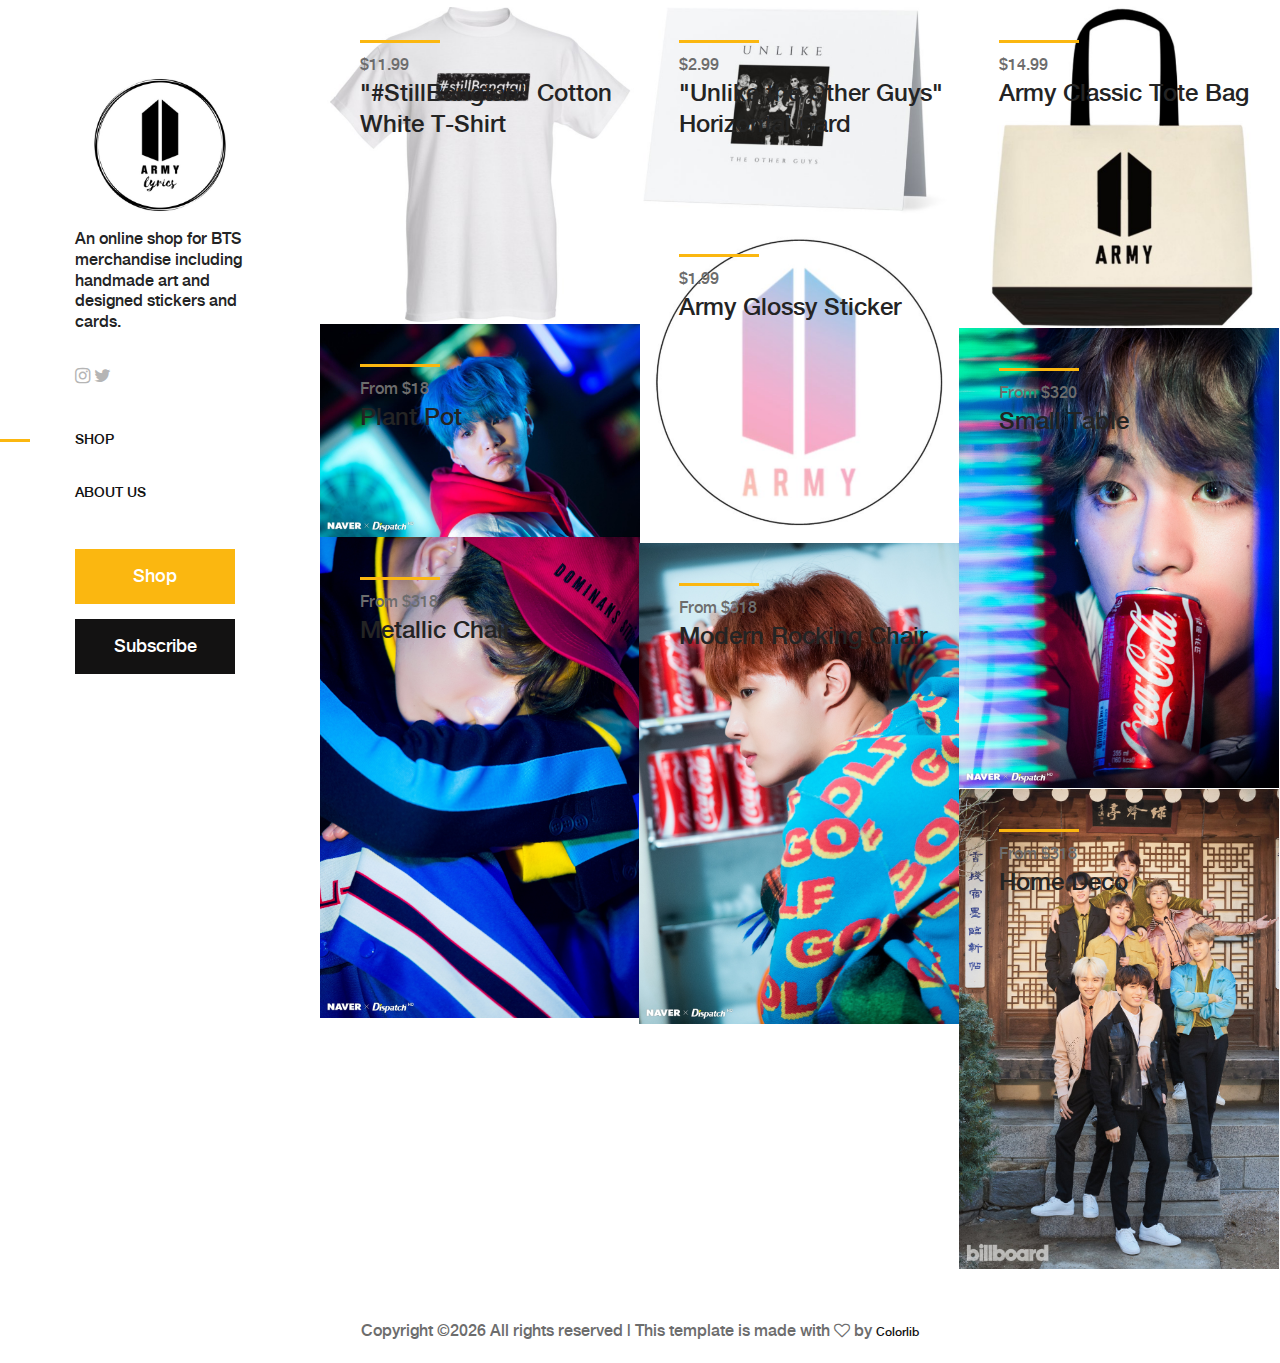
==== index.html @ 83f35d01 "Update index.html" ====
<!DOCTYPE html>
<html lang="en">

<head>
    <meta charset="UTF-8">
    <meta name="description" content="">
    <meta http-equiv="X-UA-Compatible" content="IE=edge">
    <meta name="viewport" content="width=device-width, initial-scale=1, shrink-to-fit=no">
    <!-- The above 4 meta tags *must* come first in the head; any other head content must come *after* these tags -->

    <!-- Title  -->
    <title>BTS Army Lyrics Shop | Shop</title>

    <!-- Favicon  -->
    <link rel="icon" href="img/core-img/favicon.ico">

    <!-- Core Style CSS -->
    <link rel="stylesheet" href="css/core-style.css">
    <link rel="stylesheet" href="style.css">

</head>

<body>
    <!-- Search Wrapper Area Start -->
    <div class="search-wrapper section-padding-100">
        <div class="search-close">
            <i class="fa fa-close" aria-hidden="true"></i>
        </div>
        <div class="container">
            <div class="row">
                <div class="col-12">
                    <div class="search-content">
                        <form action="#" method="get">
                            <input type="search" name="search" id="search" placeholder="Type your keyword...">
                            <button type="submit"><img src="img/core-img/search.png" alt=""></button>
                        </form>
                    </div>
                </div>
            </div>
        </div>
    </div>
    <!-- Search Wrapper Area End -->

    <!-- ##### Main Content Wrapper Start ##### -->
    <div class="main-content-wrapper d-flex clearfix">

        <!-- Mobile Nav (max width 767px)-->
        <div class="mobile-nav">
            <!-- Navbar Brand -->
            <div class="amado-navbar-brand">
                <a href="index.html"><img src="img/core-img/logo.png" alt=""></a>

            </div>

            <!-- Navbar Toggler -->
            <div class="amado-navbar-toggler">
                <span></span><span></span><span></span>
            </div>
        </div>

        <!-- Header Area Start -->
        <header class="header-area clearfix">
            <!-- Close Icon -->
            <div class="nav-close">
                <i class="fa fa-close" aria-hidden="true"></i>
            </div>
            <!-- Logo -->
            <div class="logo">
                <a href="index.html"><img src="img/core-img/logo.png" alt=""></a>
                <h6>An online shop for BTS merchandise including handmade art and designed stickers and cards.</h6><div>
                <!-- <h7><strong>Upcoming Sale: 6/15</strong><br><br></h7> -->
            </div>
<br>
            <!-- Social Button -->
            <div class="social-info">
                <a href="https://www.instagram.com/btsarmylyrics/"><i class="fa fa-instagram" aria-hidden="true"></i></a>
                <a href="https://twitter.com/btsArmyLyrics"><i class="fa fa-twitter" aria-hidden="true"></i></a>
            </div>
<br>

            <!-- Amado Nav -->
            <nav class="amado-nav">
                <ul>
                    <li class="active"><a href="index.html">Shop</a></li>
                    <li><a href="about.html">About Us</a></li>
                </ul>
            </nav>

            <!-- Button Group -->
            <div class="amado-btn-group mt-30 mb-100">
                <a href="https://goo.gl/forms/dJhRqEBC5rGz43O63" class="btn amado-btn mb-15">Shop</a>
                <a href="https://goo.gl/forms/Q5zivWkCQ1JDFZd52" class="btn amado-btn active">Subscribe</a>
            </div>
        </header>
        <!-- Header Area End -->

        <!-- Product Catagories Area Start -->
        <div class="products-catagories-area clearfix">
            <div class="amado-pro-catagory clearfix">

                <!-- Single Catagory -->
                <div class="single-products-catagory clearfix">
                    <a  >
                        <img src="img/bg-img/1.jpg">
                        <!-- Hover Content -->
                        <div class="hover-content">
                            <div class="line"></div>
                            <p>$11.99</p>
                            <h4>"#StillBangtan" Cotton White T-Shirt</h4>
                        </div>
                    </a>
                </div>

                <!-- Single Catagory -->
                <div class="single-products-catagory clearfix">
                    <a  >
                        <img src="img/bg-img/2.jpg">
                        <!-- Hover Content -->
                        <div class="hover-content">
                            <div class="line"></div>
                            <p>$2.99</p>
                            <h4>"Unlike the Other Guys" Horizontal Card</h4>
                        </div>
                    </a>
                </div>

                <!-- Single Catagory -->
                <div class="single-products-catagory clearfix">
                    <a  >
                        <img src="img/bg-img/3.jpg">
                        <!-- Hover Content -->
                        <div class="hover-content">
                            <div class="line"></div>
                            <p>$14.99</p>
                            <h4>Army Classic Tote Bag</h4>
                        </div>
                    </a>
                </div>

                <!-- Single Catagory -->
                <div class="single-products-catagory clearfix">
                    <a  >
                        <img src="img/bg-img/4.jpg" alt="">
                        <!-- Hover Content -->
                        <div class="hover-content">
                            <div class="line"></div>
                            <p>$1.99</p>
                            <h4>Army Glossy Sticker</h4>
                        </div>
                    </a>
                </div>

                <!-- Single Catagory -->
                <div class="single-products-catagory clearfix">
                    <a  >
                        <img src="img/bg-img/5.jpg" alt="">
                        <!-- Hover Content -->
                        <div class="hover-content">
                            <div class="line"></div>
                            <p>From $18</p>
                            <h4>Plant Pot</h4>
                        </div>
                    </a>
                </div>

                <!-- Single Catagory -->
                <div class="single-products-catagory clearfix">
                    <a  >
                        <img src="img/bg-img/6.jpg" alt="">
                        <!-- Hover Content -->
                        <div class="hover-content">
                            <div class="line"></div>
                            <p>From $320</p>
                            <h4>Small Table</h4>
                        </div>
                    </a>
                </div>

                <!-- Single Catagory -->
                <div class="single-products-catagory clearfix">
                    <a  >
                        <img src="img/bg-img/7.jpg" alt="">
                        <!-- Hover Content -->
                        <div class="hover-content">
                            <div class="line"></div>
                            <p>From $318</p>
                            <h4>Metallic Chair</h4>
                        </div>
                    </a>
                </div>

                <!-- Single Catagory -->
                <div class="single-products-catagory clearfix">
                    <a  >
                        <img src="img/bg-img/8.jpg" alt="">
                        <!-- Hover Content -->
                        <div class="hover-content">
                            <div class="line"></div>
                            <p>From $318</p>
                            <h4>Modern Rocking Chair</h4>
                        </div>
                    </a>
                </div>

                <!-- Single Catagory -->
                <div class="single-products-catagory clearfix">
                    <a  >
                        <img src="img/bg-img/9.jpg" alt="">
                        <!-- Hover Content -->
                        <div class="hover-content">
                            <div class="line"></div>
                            <p>From $318</p>
                            <h4>Home Deco</h4>
                        </div>
                    </a>
                </div>
            </div>
        </div>
        <!-- Product Catagories Area End -->
    </div>
    <!-- ##### Main Content Wrapper End ##### -->


    <!-- ##### Footer Area Start ##### -->
<br>
<br>
                      <center>  <p class="copywrite"><!-- Link back to Colorlib can't be removed. Template is licensed under CC BY 3.0. -->
Copyright &copy;<script>document.write(new Date().getFullYear());</script> All rights reserved | This template is made with <i class="fa fa-heart-o" aria-hidden="true"></i> by <a href="https://colorlib.com" target="_blank">Colorlib</a>
<!-- Link back to Colorlib can't be removed. Template is licensed under CC BY 3.0. --></p>



    </footer>
    <!-- ##### Footer Area End ##### -->

    <!-- ##### jQuery (Necessary for All JavaScript Plugins) ##### -->
    <script src="js/jquery/jquery-2.2.4.min.js"></script>
    <!-- Popper js -->
    <script src="js/popper.min.js"></script>
    <!-- Bootstrap js -->
    <script src="js/bootstrap.min.js"></script>
    <!-- Plugins js -->
    <script src="js/plugins.js"></script>
    <!-- Active js -->
    <script src="js/active.js"></script>

</body>

</html>
---- css/core-style.css ----
/* [Master Stylesheet v-1.0.0] */
/* :: :: 1.0 Import Fonts */
@import url(../css/bootstrap.min.css);
@import url(../css/owl.carousel.css);
@import url(../css/animate.css);
@import url(../css/magnific-popup.css);
@import url(../css/jquery-ui.min.css);
@import url(../css/nice-select.css);
@import url(../css/font-awesome.min.css);
@font-face {
  font-family: 'helveticaneuebold';
  src: url("../fonts/helvetica_neu_bold-webfont.woff2") format("woff2"), url("../fonts/helvetica_neu_bold-webfont.woff") format("woff");
  font-weight: normal;
  font-style: normal; }
@font-face {
  font-family: 'helveticaneuemedium';
  src: url("../fonts/helveticaneue_medium-webfont.woff2") format("woff2"), url("../fonts/helveticaneue_medium-webfont.woff") format("woff");
  font-weight: normal;
  font-style: normal; }
/* :: 2.0 Import All CSS */
/* :: 3.0 Base CSS */
* {
  margin: 0;
  padding: 0; }

body {
  font-family: "helveticaneuemedium";
  font-size: 16px; }

h1,
h2,
h3,
h4,
h5,
h6 {
  color: #242424;
  line-height: 1.3;
  font-weight: 400; }

p {
  color: #6d6d6d;
  font-size: 16px;
  line-height: 1.9;
  font-weight: 400; }

a {
  -webkit-transition: all 500ms ease 0s;
  transition: all 500ms ease 0s;
  text-decoration: none;
  outline: 0 solid transparent;
  color: #131212;
  font-weight: 400;
  font-size: 12px; }
  a:hover, a:focus {
    -webkit-transition: all 500ms ease 0s;
    transition: all 500ms ease 0s;
    text-decoration: none;
    outline: 0 solid transparent;
    color: #131212;
    font-weight: 400;
    font-size: 12px; }

ul,
ol {
  margin: 0; }
  ul li,
  ol li {
    list-style: none; }

img {
  height: auto;
  max-width: 100%; }

/* Spacing */
.mt-15 {
  margin-top: 15px !important; }

.mt-30 {
  margin-top: 30px !important; }

.mt-50 {
  margin-top: 50px !important; }

.mt-70 {
  margin-top: 70px !important; }

.mt-100 {
  margin-top: 100px !important; }

.mb-15 {
  margin-bottom: 15px !important; }

.mb-30 {
  margin-bottom: 30px !important; }

.mb-50 {
  margin-bottom: 50px !important; }

.mb-70 {
  margin-bottom: 70px !important; }

.mb-100 {
  margin-bottom: 100px !important; }

.ml-15 {
  margin-left: 15px !important; }

.ml-30 {
  margin-left: 30px !important; }

.ml-50 {
  margin-left: 50px !important; }

.mr-15 {
  margin-right: 15px !important; }

.mr-30 {
  margin-right: 30px !important; }

.mr-50 {
  margin-right: 50px !important; }

/* Height */
.height-400 {
  height: 400px !important; }

.height-500 {
  height: 500px !important; }

.height-600 {
  height: 600px !important; }

.height-700 {
  height: 700px !important; }

.height-800 {
  height: 800px !important; }

/* Section Padding */
.section-padding-100 {
  padding-top: 100px;
  padding-bottom: 100px; }

.section-padding-100-0 {
  padding-top: 100px;
  padding-bottom: 0; }

.section-padding-0-100 {
  padding-top: 0;
  padding-bottom: 100px; }

/* Section Heading */
.section-heading {
  margin-bottom: 50px;
  position: relative;
  z-index: 1; }
  .section-heading h2 {
    font-size: 30px;
    margin-bottom: 0;
    text-transform: capitalize;
    font-weight: 600; }
  .section-heading.text-left {
    text-align: left !important; }

/* Miscellaneous */
.bg-img {
  background-position: center center;
  background-size: cover;
  background-repeat: no-repeat; }

.bg-white {
  background-color: #ffffff !important; }

.bg-dark {
  background-color: #000000 !important; }

.bg-transparent {
  background-color: transparent !important; }

.font-bold {
  font-weight: 700; }

.font-light {
  font-weight: 300; }

.bg-overlay,
.bg-overlay-white {
  position: relative;
  z-index: 2;
  background-position: center center;
  background-size: cover; }
  .bg-overlay:hover,
  .bg-overlay-white:hover {
    position: absolute;
    z-index: -1;
    top: 0;
    left: 0;
    width: 100%;
    height: 100%;
    content: ""; }

.bg-overlay:hover {
  background-color: rgba(0, 0, 0, 0.5); }

.bg-overlay-white:hover {
  background-color: rgba(255, 255, 255, 0.9); }

.mfp-image-holder .mfp-close,
.mfp-iframe-holder .mfp-close {
  color: #FFF;
  right: 0;
  padding-right: 0;
  width: 30px;
  height: 30px;
  background-color: #fbb710;
  line-height: 30px;
  text-align: center;
  position: absolute;
  top: 40px;
  right: -30px; }
  @media only screen and (max-width: 767px) {
    .mfp-image-holder .mfp-close,
    .mfp-iframe-holder .mfp-close {
      right: 0; } }

.navbar-toggler {
  background-color: #fbb710;
  border-radius: 0;
  margin-bottom: 15px; }
  .navbar-toggler i {
    font-size: 12px;
    color: #fff; }

@media only screen and (min-width: 768px) and (max-width: 991px) {
  .navbar {
    display: block; } }
@media only screen and (max-width: 767px) {
  .navbar {
    display: block; } }

.mobile-nav {
  position: fixed;
  width: 100%;
  height: 70px;
  background-color: #fff;
  z-index: 3000;
  top: 0;
  left: 0;
  right: 0;
  padding: 0.5em 2em;
  -webkit-box-align: center;
  -ms-flex-align: center;
  -ms-grid-row-align: center;
  align-items: center;
  -webkit-box-pack: justify;
  -ms-flex-pack: justify;
  justify-content: space-between;
  box-shadow: 0 4px 15px 0 rgba(0, 0, 0, 0.15);
  display: none; }
  @media only screen and (max-width: 767px) {
    .mobile-nav {
      display: -webkit-box;
      display: -ms-flexbox;
      display: flex; } }
  .mobile-nav .amado-navbar-brand {
    -webkit-box-flex: 0;
    -ms-flex: 0 0 70px;
    flex: 0 0 70px;
    max-width: 70px; }
    .mobile-nav .amado-navbar-brand a {
      display: block;
      max-width: 70px; }
  .mobile-nav .amado-navbar-toggler {
    cursor: pointer; }
    .mobile-nav .amado-navbar-toggler span {
      width: 28px;
      height: 3px;
      background-color: #fbb710;
      display: block;
      margin-bottom: 5px;
      border-radius: 2px; }
      .mobile-nav .amado-navbar-toggler span:last-child {
        margin-bottom: 0; }

/* ScrollUp */
#scrollUp {
  background-color: #fbb710;
  border-radius: 0;
  bottom: 60px;
  box-shadow: 0 2px 6px 0 rgba(0, 0, 0, 0.3);
  color: #ffffff;
  font-size: 24px;
  height: 40px;
  line-height: 40px;
  right: 60px;
  text-align: center;
  width: 40px;
  -webkit-transition-duration: 500ms;
  transition-duration: 500ms; }
  #scrollUp:hover {
    background-color: #131212; }
  @media only screen and (max-width: 767px) {
    #scrollUp {
      bottom: 30px;
      right: 30px; } }

/* Essence Button */
.amado-btn {
  display: inline-block;
  min-width: 160px;
  height: 55px;
  color: #ffffff;
  border: none;
  border-radius: 0;
  padding: 0 7px;
  font-size: 18px;
  line-height: 56px;
  background-color: #fbb710;
  font-weight: 400; }
  .amado-btn.active, .amado-btn:hover, .amado-btn:focus {
    font-size: 18px;
    color: #ffffff;
    background-color: #131212; }

/* :: 4.0 Search Wrapper Area CSS */
.search-wrapper {
  position: fixed;
  z-index: 1;
  width: 100%;
  height: 260px;
  z-index: 5000;
  top: -350px;
  left: 0;
  background-color: #f5f7fa;
  -webkit-transition-duration: 500ms;
  transition-duration: 500ms; }
  .search-wrapper .search-content form {
    position: relative;
    z-index: 1;
    box-shadow: 0 0 5px rgba(0, 0, 0, 0.075); }
    .search-wrapper .search-content form input {
      width: 100%;
      height: 60px;
      border: none;
      padding-left: 50px;
      font-size: 14px;
      color: #6b6b6b; }
    .search-wrapper .search-content form button {
      position: absolute;
      top: 0;
      left: 0;
      border: none;
      width: 50px;
      height: 60px;
      z-index: 10;
      cursor: pointer;
      background-color: transparent;
      text-align: center; }
  .search-wrapper .search-close {
    -webkit-transition-duration: 500ms;
    transition-duration: 500ms;
    width: 40px;
    height: 40px;
    position: absolute;
    top: 0;
    right: 0;
    background-color: red;
    text-align: center;
    color: #fff;
    line-height: 40px;
    font-size: 12px;
    cursor: pointer;
    background-color: #fbb710; }
    .search-wrapper .search-close:hover {
      background-color: #131212; }

/* :: 5.0 Welcome Area CSS */
.main-content-wrapper {
  position: relative;
  z-index: 1;
  -webkit-transition-duration: 500ms;
  transition-duration: 500ms;
  -ms-flex-wrap: wrap;
  flex-wrap: wrap; }
  @media only screen and (max-width: 767px) {
    .main-content-wrapper {
      margin-top: 70px;
      z-index: 100; } }
  .main-content-wrapper .header-area {
    -webkit-transition-duration: 500ms;
    transition-duration: 500ms;
    position: relative;
    z-index: 1;
    -webkit-box-flex: 0;
    -ms-flex: 0 0 320px;
    flex: 0 0 320px;
    width: 320px;
    max-width: 320px;
    background-color: #fff;
    padding: 60px 75px; }
    @media only screen and (min-width: 768px) and (max-width: 991px) {
      .main-content-wrapper .header-area {
        -webkit-box-flex: 0;
        -ms-flex: 0 0 280px;
        flex: 0 0 280px;
        width: 280px;
        max-width: 280px;
        padding: 50px; } }
    @media only screen and (max-width: 767px) {
      .main-content-wrapper .header-area {
        -webkit-transition-duration: 500ms;
        transition-duration: 500ms;
        -webkit-box-flex: 0;
        -ms-flex: 0 0 320px;
        flex: 0 0 320px;
        width: 320px;
        max-width: 320px;
        position: fixed;
        z-index: 4000;
        top: 0;
        left: -350px;
        height: 100%;
        overflow-x: hidden;
        overflow-y: scroll;
        display: block; } }
    .main-content-wrapper .header-area.bp-xs-on {
      left: 0; }
    .main-content-wrapper .header-area .nav-close {
      -webkit-transition-duration: 500ms;
      transition-duration: 500ms;
      width: 40px;
      height: 40px;
      position: absolute;
      top: 0;
      right: 15px;
      background-color: red;
      text-align: center;
      color: #fff;
      line-height: 40px;
      font-size: 12px;
      cursor: pointer;
      background-color: #fbb710;
      display: none; }
      @media only screen and (max-width: 767px) {
        .main-content-wrapper .header-area .nav-close {
          display: block; } }
      .main-content-wrapper .header-area .nav-close:hover {
        background-color: #131212; }
    .main-content-wrapper .header-area .logo {
      margin-bottom: 100px;
      display: block; }
    .main-content-wrapper .header-area .amado-nav li a {
      font-size: 14px;
      text-transform: uppercase;
      position: relative;
      z-index: 1;
      padding: 20px 0;
      display: block;
      line-height: 0.9;
      color: #131212;
      font-weight: normal; }
      .main-content-wrapper .header-area .amado-nav li a::after {
        -webkit-transition-duration: 500ms;
        transition-duration: 500ms;
        width: 30px;
        height: 3px;
        position: absolute;
        top: 50%;
        margin-top: -1.5px;
        left: -150px;
        background-color: #fbb710;
        z-index: 10;
        content: ''; }
      .main-content-wrapper .header-area .amado-nav li a:hover, .main-content-wrapper .header-area .amado-nav li a:focus {
        color: #fbb710; }
    .main-content-wrapper .header-area .amado-nav li:hover a::after, .main-content-wrapper .header-area .amado-nav li:focus a::after {
      left: -75px; }
      @media only screen and (min-width: 768px) and (max-width: 991px) {
        .main-content-wrapper .header-area .amado-nav li:hover a::after, .main-content-wrapper .header-area .amado-nav li:focus a::after {
          left: -50px; } }
    .main-content-wrapper .header-area .amado-nav li.active a::after {
      left: -75px; }
      @media only screen and (min-width: 768px) and (max-width: 991px) {
        .main-content-wrapper .header-area .amado-nav li.active a::after {
          left: -50px; } }
    .main-content-wrapper .header-area .amado-btn-group .amado-btn {
      width: 160px;
      display: block; }
    .main-content-wrapper .header-area .cart-fav-search a {
      display: block;
      text-transform: uppercase;
      font-size: 16px;
      padding: 15px 0;
      color: #131212;
      line-height: 1; }
      .main-content-wrapper .header-area .cart-fav-search a .search-nav {
        padding-bottom: 0; }
      .main-content-wrapper .header-area .cart-fav-search a span {
        color: #9e9e9e; }
      .main-content-wrapper .header-area .cart-fav-search a img {
        margin-right: 10px; }
      .main-content-wrapper .header-area .cart-fav-search a:hover, .main-content-wrapper .header-area .cart-fav-search a:focus {
        color: #fbb710; }
    .main-content-wrapper .header-area .social-info a {
      color: #b5b5b5;
      display: inline-block; }
      .main-content-wrapper .header-area .social-info a i {
        font-size: 18px; }
      .main-content-wrapper .header-area .social-info a:hover, .main-content-wrapper .header-area .social-info a:focus {
        color: #fbb710; }
    @media only screen and (max-width: 767px) {
      .main-content-wrapper .header-area .social-info {
        margin-bottom: 75px; } }
  .main-content-wrapper .products-catagories-area {
    -webkit-box-flex: 0;
    -ms-flex: 0 0 calc(100% - 320px);
    flex: 0 0 calc(100% - 320px);
    width: calc(100% - 320px);
    max-width: calc(100% - 320px); }
    @media only screen and (min-width: 768px) and (max-width: 991px) {
      .main-content-wrapper .products-catagories-area {
        -webkit-box-flex: 0;
        -ms-flex: 0 0 calc(100% - 280px);
        flex: 0 0 calc(100% - 280px);
        width: calc(100% - 280px);
        max-width: calc(100% - 280px); } }
    @media only screen and (max-width: 767px) {
      .main-content-wrapper .products-catagories-area {
        -webkit-box-flex: 0;
        -ms-flex: 0 0 100%;
        flex: 0 0 100%;
        width: 100%;
        max-width: 100%; } }
  .main-content-wrapper .shop_sidebar_area {
    position: relative;
    z-index: 1;
    -webkit-box-flex: 0;
    -ms-flex: 0 0 230px;
    flex: 0 0 230px;
    width: 230px;
    max-width: 230px;
    background-color: #f5f7fa;
    padding: 100px 40px; }
    @media only screen and (min-width: 768px) and (max-width: 991px) {
      .main-content-wrapper .shop_sidebar_area {
        -webkit-box-flex: 0;
        -ms-flex: 0 0 180px;
        flex: 0 0 180px;
        width: 180px;
        max-width: 180px;
        padding: 100px 15px; } }
    @media only screen and (max-width: 767px) {
      .main-content-wrapper .shop_sidebar_area {
        -webkit-box-flex: 0;
        -ms-flex: 0 0 100%;
        flex: 0 0 100%;
        width: 100%;
        max-width: 100%;
        -webkit-box-ordinal-group: 3;
        -ms-flex-order: 2;
        order: 2; } }
  .main-content-wrapper .amado_product_area {
    position: relative;
    z-index: 1;
    -webkit-box-flex: 0;
    -ms-flex: 0 0 calc(95% - 550px);
    flex: 0 0 calc(95% - 550px);
    width: calc(95% - 550px);
    max-width: calc(95% - 550px); }
    @media only screen and (min-width: 992px) and (max-width: 1199px) {
      .main-content-wrapper .amado_product_area {
        -webkit-box-flex: 0;
        -ms-flex: 0 0 calc(100% - 550px);
        flex: 0 0 calc(100% - 550px);
        width: calc(100% - 550px);
        max-width: calc(100% - 550px); } }
    @media only screen and (min-width: 768px) and (max-width: 991px) {
      .main-content-wrapper .amado_product_area {
        -webkit-box-flex: 0;
        -ms-flex: 0 0 calc(100% - 460px);
        flex: 0 0 calc(100% - 460px);
        width: calc(100% - 460px);
        max-width: calc(100% - 460px); } }
    @media only screen and (max-width: 767px) {
      .main-content-wrapper .amado_product_area {
        -webkit-box-flex: 0;
        -ms-flex: 0 0 100%;
        flex: 0 0 100%;
        width: 100%;
        max-width: 100%;
        -webkit-box-ordinal-group: 2;
        -ms-flex-order: 1;
        order: 1;
        padding-top: 50px; } }
  .main-content-wrapper .cart-table-area {
    position: relative;
    z-index: 1;
    -webkit-box-flex: 0;
    -ms-flex: 0 0 calc(95% - 320px);
    flex: 0 0 calc(95% - 320px);
    width: calc(95% - 320px);
    max-width: calc(95% - 320px); }
    @media only screen and (min-width: 992px) and (max-width: 1199px) {
      .main-content-wrapper .cart-table-area {
        -webkit-box-flex: 0;
        -ms-flex: 0 0 calc(100% - 320px);
        flex: 0 0 calc(100% - 320px);
        width: calc(100% - 320px);
        max-width: calc(100% - 320px); } }
    @media only screen and (min-width: 768px) and (max-width: 991px) {
      .main-content-wrapper .cart-table-area {
        -webkit-box-flex: 0;
        -ms-flex: 0 0 calc(100% - 280px);
        flex: 0 0 calc(100% - 280px);
        width: calc(100% - 280px);
        max-width: calc(100% - 280px); } }
    @media only screen and (max-width: 767px) {
      .main-content-wrapper .cart-table-area {
        -webkit-box-flex: 0;
        -ms-flex: 0 0 100%;
        flex: 0 0 100%;
        width: 100%;
        max-width: 100%;
        padding-top: 0; } }
    .main-content-wrapper .cart-table-area .cart-title h2 {
      font-size: 30px;
      margin-bottom: 30px;
      color: #242424; }
    .main-content-wrapper .cart-table-area table thead {
      width: 100%;
      display: block; }
      .main-content-wrapper .cart-table-area table thead tr {
        display: -webkit-box;
        display: -ms-flexbox;
        display: flex;
        width: 100%;
        height: 40px;
        background-color: #f5f7fa; }
        .main-content-wrapper .cart-table-area table thead tr th {
          border-top: none;
          border-bottom: none;
          -webkit-box-flex: 0;
          -ms-flex: 0 0 25%;
          flex: 0 0 25%;
          width: 25%;
          max-width: 25%;
          font-size: 12px;
          color: #242424;
          text-transform: capitalize;
          font-weight: 400; }
    .main-content-wrapper .cart-table-area table tbody {
      width: 100%;
      display: block; }
      .main-content-wrapper .cart-table-area table tbody tr {
        display: -webkit-box;
        display: -ms-flexbox;
        display: flex;
        -webkit-box-align: center;
        -ms-flex-align: center;
        -ms-grid-row-align: center;
        align-items: center;
        width: 100%; }
        .main-content-wrapper .cart-table-area table tbody tr td {
          border: none;
          -webkit-box-flex: 0;
          -ms-flex: 0 0 25%;
          flex: 0 0 25%;
          width: 25%;
          max-width: 25%; }
          .main-content-wrapper .cart-table-area table tbody tr td h5 {
            font-size: 16px;
            color: #252525; }
            @media only screen and (min-width: 992px) and (max-width: 1199px) {
              .main-content-wrapper .cart-table-area table tbody tr td h5 {
                font-size: 14px; } }
            @media only screen and (min-width: 768px) and (max-width: 991px) {
              .main-content-wrapper .cart-table-area table tbody tr td h5 {
                font-size: 14px; } }
            @media only screen and (max-width: 767px) {
              .main-content-wrapper .cart-table-area table tbody tr td h5 {
                font-size: 12px; } }
          .main-content-wrapper .cart-table-area table tbody tr td .qty-btn p {
            margin-bottom: 0;
            line-height: 40px;
            height: 40px;
            padding: 0 15px;
            background-color: #f5f7fa;
            color: #242424;
            font-size: 14px; }
            @media only screen and (min-width: 768px) and (max-width: 991px) {
              .main-content-wrapper .cart-table-area table tbody tr td .qty-btn p {
                padding: 0 10px; } }
          .main-content-wrapper .cart-table-area table tbody tr td .qty-btn .quantity {
            position: relative;
            z-index: 1; }
            .main-content-wrapper .cart-table-area table tbody tr td .qty-btn .quantity input {
              text-align: center;
              background-color: #f5f7fa;
              height: 40px;
              width: 60px;
              border: none;
              -moz-appearance: textfield;
              -webkit-appearance: textfield;
              appearance: textfield;
              color: #242424;
              font-size: 14px; }
              @media only screen and (min-width: 768px) and (max-width: 991px) {
                .main-content-wrapper .cart-table-area table tbody tr td .qty-btn .quantity input {
                  width: 45px; } }
            .main-content-wrapper .cart-table-area table tbody tr td .qty-btn .quantity .qty-plus {
              position: absolute;
              right: 0;
              top: 0;
              line-height: 40px;
              width: 20px;
              text-align: center;
              height: 40px;
              cursor: pointer;
              color: #242424;
              font-size: 10px; }
            .main-content-wrapper .cart-table-area table tbody tr td .qty-btn .quantity .qty-minus {
              position: absolute;
              top: 0;
              right: 40px;
              line-height: 40px;
              width: 20px;
              height: 40px;
              text-align: center;
              cursor: pointer;
              color: #242424;
              font-size: 10px; }
              @media only screen and (min-width: 768px) and (max-width: 991px) {
                .main-content-wrapper .cart-table-area table tbody tr td .qty-btn .quantity .qty-minus {
                  right: 30px; } }
    .main-content-wrapper .cart-table-area .cart-summary {
      background-color: #f5f7fa;
      margin-top: 118px;
      position: relative;
      z-index: 1;
      padding: 30px 20px; }
      .main-content-wrapper .cart-table-area .cart-summary h5 {
        font-size: 18px;
        margin-bottom: 0; }
      .main-content-wrapper .cart-table-area .cart-summary .summary-table {
        margin-top: 30px; }
        .main-content-wrapper .cart-table-area .cart-summary .summary-table li {
          display: -webkit-box;
          display: -ms-flexbox;
          display: flex;
          -webkit-box-pack: justify;
          -ms-flex-pack: justify;
          justify-content: space-between;
          margin-bottom: 30px;
          text-transform: capitalize; }
          .main-content-wrapper .cart-table-area .cart-summary .summary-table li span {
            color: #6b6b6b;
            font-size: 14px; }
      .main-content-wrapper .cart-table-area .cart-summary .payment-method label {
        font-size: 14px;
        color: #6b6b6b;
        font-weight: 400;
        margin-bottom: 15px; }
  .main-content-wrapper .single-product-area {
    position: relative;
    z-index: 1;
    -webkit-box-flex: 0;
    -ms-flex: 0 0 calc(95% - 320px);
    flex: 0 0 calc(95% - 320px);
    width: calc(95% - 320px);
    max-width: calc(95% - 320px); }
    @media only screen and (min-width: 992px) and (max-width: 1199px) {
      .main-content-wrapper .single-product-area {
        -webkit-box-flex: 0;
        -ms-flex: 0 0 calc(100% - 320px);
        flex: 0 0 calc(100% - 320px);
        width: calc(100% - 320px);
        max-width: calc(100% - 320px); } }
    @media only screen and (min-width: 768px) and (max-width: 991px) {
      .main-content-wrapper .single-product-area {
        -webkit-box-flex: 0;
        -ms-flex: 0 0 calc(100% - 280px);
        flex: 0 0 calc(100% - 280px);
        width: calc(100% - 280px);
        max-width: calc(100% - 280px); } }
    @media only screen and (max-width: 767px) {
      .main-content-wrapper .single-product-area {
        -webkit-box-flex: 0;
        -ms-flex: 0 0 100%;
        flex: 0 0 100%;
        width: 100%;
        max-width: 100%;
        padding-top: 0; } }
    .main-content-wrapper .single-product-area .breadcrumb {
      background-color: transparent; }
      .main-content-wrapper .single-product-area .breadcrumb .breadcrumb-item {
        font-size: 14px;
        text-transform: uppercase; }
        .main-content-wrapper .single-product-area .breadcrumb .breadcrumb-item a {
          color: #242424;
          font-size: 14px;
          text-transform: uppercase; }
          .main-content-wrapper .single-product-area .breadcrumb .breadcrumb-item a:hover {
            color: #fbb710; }
      .main-content-wrapper .single-product-area .breadcrumb .breadcrumb-item + .breadcrumb-item::before {
        content: ">"; }
    .main-content-wrapper .single-product-area .single_product_thumb {
      position: relative;
      z-index: 1;
      margin-bottom: 170px; }
      .main-content-wrapper .single-product-area .single_product_thumb .carousel-indicators {
        margin: 0 7.5px;
        bottom: -165px; }
        @media only screen and (min-width: 992px) and (max-width: 1199px) {
          .main-content-wrapper .single-product-area .single_product_thumb .carousel-indicators {
            bottom: -105px; } }
        @media only screen and (min-width: 768px) and (max-width: 991px) {
          .main-content-wrapper .single-product-area .single_product_thumb .carousel-indicators {
            bottom: -105px; } }
        @media only screen and (max-width: 767px) {
          .main-content-wrapper .single-product-area .single_product_thumb .carousel-indicators {
            bottom: -95px; } }
        .main-content-wrapper .single-product-area .single_product_thumb .carousel-indicators li {
          -webkit-box-flex: 0;
          -ms-flex: 0 0 25%;
          flex: 0 0 25%;
          width: 25%;
          min-width: 25%;
          height: 140px;
          background-position: center center;
          background-size: cover;
          border: 2px solid transparent;
          cursor: pointer; }
          @media only screen and (min-width: 992px) and (max-width: 1199px) {
            .main-content-wrapper .single-product-area .single_product_thumb .carousel-indicators li {
              height: 80px; } }
          @media only screen and (min-width: 768px) and (max-width: 991px) {
            .main-content-wrapper .single-product-area .single_product_thumb .carousel-indicators li {
              height: 80px; } }
          @media only screen and (max-width: 767px) {
            .main-content-wrapper .single-product-area .single_product_thumb .carousel-indicators li {
              height: 70px; } }
          .main-content-wrapper .single-product-area .single_product_thumb .carousel-indicators li.active {
            border: 2px solid #fbb710; }
      .main-content-wrapper .single-product-area .single_product_thumb .carousel-item a {
        cursor: zoom-in; }
    .main-content-wrapper .single-product-area .single_product_desc {
      position: relative;
      z-index: 1; }
      .main-content-wrapper .single-product-area .single_product_desc .product-meta-data .line {
        width: 80px;
        height: 3px;
        background-color: #fbb710;
        margin-bottom: 15px;
        display: block; }
      .main-content-wrapper .single-product-area .single_product_desc .product-meta-data .product-price {
        font-size: 24px;
        font-weight: 400;
        color: #fbb710;
        line-height: 1;
        margin-bottom: 10px; }
      .main-content-wrapper .single-product-area .single_product_desc .product-meta-data a {
        display: block; }
        .main-content-wrapper .single-product-area .single_product_desc .product-meta-data a h6 {
          font-size: 30px;
          margin-bottom: 5px; }
          @media only screen and (min-width: 992px) and (max-width: 1199px) {
            .main-content-wrapper .single-product-area .single_product_desc .product-meta-data a h6 {
              font-size: 20px; } }
      .main-content-wrapper .single-product-area .single_product_desc .product-meta-data .ratings-review .ratings i {
        font-size: 10px;
        color: #fbb710; }
      .main-content-wrapper .single-product-area .single_product_desc .product-meta-data .ratings-review .review a {
        display: inline-block;
        color: #6b6b6b;
        font-size: 14px; }
      .main-content-wrapper .single-product-area .single_product_desc .product-meta-data .avaibility {
        margin-bottom: 0;
        font-size: 12px;
        color: #6b6b6b;
        line-height: 1; }
        .main-content-wrapper .single-product-area .single_product_desc .product-meta-data .avaibility i {
          color: #20d34a;
          font-size: 12px; }
      .main-content-wrapper .single-product-area .single_product_desc .short_overview p {
        line-height: 2.1;
        color: #6b6b6b; }
      .main-content-wrapper .single-product-area .single_product_desc .cart p {
        margin-bottom: 0;
        line-height: 40px;
        height: 40px;
        padding: 0 15px;
        background-color: #f5f7fa; }
      .main-content-wrapper .single-product-area .single_product_desc .cart .quantity {
        position: relative;
        z-index: 1; }
        .main-content-wrapper .single-product-area .single_product_desc .cart .quantity input {
          text-align: center;
          background-color: #f5f7fa;
          height: 40px;
          width: 100px;
          border: none;
          -moz-appearance: textfield;
          -webkit-appearance: textfield;
          appearance: textfield;
          color: #959595; }
        .main-content-wrapper .single-product-area .single_product_desc .cart .quantity .qty-plus {
          position: absolute;
          right: 0;
          top: 0;
          line-height: 30px;
          width: 30px;
          text-align: center;
          height: 20px;
          cursor: pointer;
          color: #959595; }
        .main-content-wrapper .single-product-area .single_product_desc .cart .quantity .qty-minus {
          position: absolute;
          top: 21px;
          right: 0;
          line-height: 1;
          width: 30px;
          height: 25px;
          text-align: center;
          cursor: pointer;
          color: #959595; }
      .main-content-wrapper .single-product-area .single_product_desc .cart .amado-btn {
        width: 310px;
        height: 80px;
        line-height: 80px; }
        @media only screen and (min-width: 992px) and (max-width: 1199px) {
          .main-content-wrapper .single-product-area .single_product_desc .cart .amado-btn {
            width: 250px; } }
        @media only screen and (max-width: 767px) {
          .main-content-wrapper .single-product-area .single_product_desc .cart .amado-btn {
            width: 280px; } }

.search-wrapper-on .search-wrapper {
  top: 0; }
.search-wrapper-on .main-content-wrapper {
  margin-top: 260px; }

.single-products-catagory {
  position: relative;
  z-index: 1;
  width: 33.33333%;
  top: 0; }
  @media only screen and (min-width: 992px) and (max-width: 1199px) {
    .single-products-catagory {
      width: 50%; } }
  @media only screen and (min-width: 768px) and (max-width: 991px) {
    .single-products-catagory {
      width: 100%; } }
  @media only screen and (max-width: 767px) {
    .single-products-catagory {
      width: 100%; } }
  @media only screen and (min-width: 576px) and (max-width: 767px) {
    .single-products-catagory {
      width: 50%; } }
  .single-products-catagory a {
    display: block;
    width: 100%;
    height: 100%;
    position: relative;
    z-index: 10; }
    .single-products-catagory a::after {
      -webkit-transition-duration: 250ms;
      transition-duration: 250ms;
      position: absolute;
      width: 100%;
      height: 100%;
      top: 0;
      left: 0;
      content: '';
      background-color: rgba(60, 60, 60, 0.7);
      z-index: 1;
      opacity: 0;
      visibility: visible; }
    .single-products-catagory a img {
      width: 100%; }
  .single-products-catagory .hover-content {
    position: absolute;
    top: 40px;
    left: 40px;
    z-index: 10; }
    @media only screen and (max-width: 767px) {
      .single-products-catagory .hover-content {
        top: 30px;
        left: 30px; } }
    .single-products-catagory .hover-content .line {
      width: 80px;
      height: 3px;
      background-color: #fbb710;
      display: block;
      margin-bottom: 15px; }
    .single-products-catagory .hover-content p {
      font-size: 16px;
      color: #6d6d6d;
      line-height: 1;
      margin-bottom: 5px;
      -webkit-transition-duration: 250ms;
      transition-duration: 250ms; }
    .single-products-catagory .hover-content h4 {
      margin-bottom: 0;
      -webkit-transition-duration: 250ms;
      transition-duration: 250ms; }
  .single-products-catagory:hover a::after, .single-products-catagory:focus a::after {
    opacity: 1;
    visibility: visible; }
  .single-products-catagory:hover .hover-content p,
  .single-products-catagory:hover .hover-content h4, .single-products-catagory:focus .hover-content p,
  .single-products-catagory:focus .hover-content h4 {
    color: #fff; }

/* :: 6.0 Newsletter Area CSS */
.newsletter-area {
  position: relative;
  z-index: 1;
  background-color: #3c3c3c; }
  .newsletter-area .newsletter-text {
    position: relative;
    z-index: 1; }
    .newsletter-area .newsletter-text h2 {
      font-size: 36px;
      margin-bottom: 10px;
      color: #fff; }
      @media only screen and (min-width: 992px) and (max-width: 1199px) {
        .newsletter-area .newsletter-text h2 {
          font-size: 30px; } }
      @media only screen and (max-width: 767px) {
        .newsletter-area .newsletter-text h2 {
          font-size: 30px; } }
      .newsletter-area .newsletter-text h2 span {
        color: #fbb710; }
    .newsletter-area .newsletter-text p {
      color: #b3b1b1;
      margin-bottom: 0; }
  .newsletter-area .newsletter-form form {
    position: relative;
    z-index: 1; }
    .newsletter-area .newsletter-form form input[type="email"] {
      width: 100%;
      height: 50px;
      background-color: #fff;
      color: #afafaf;
      font-size: 14px;
      font-style: italic;
      border: none;
      padding: 0 30px; }
    .newsletter-area .newsletter-form form input[type="submit"] {
      -webkit-transition-duration: 500ms;
      transition-duration: 500ms;
      height: 50px;
      background-color: #fbb710;
      color: #fff;
      font-size: 14px;
      padding: 0 30px;
      cursor: pointer;
      position: absolute;
      top: 0;
      right: 0;
      z-index: 10;
      border: none; }
      .newsletter-area .newsletter-form form input[type="submit"]:hover, .newsletter-area .newsletter-form form input[type="submit"]:focus {
        background-color: #fbb710;
        color: #fff; }

/* :: 7.0 Popular Products Area CSS */
.single-product-wrapper {
  position: relative;
  z-index: 1;
  margin-bottom: 50px;
  overflow: hidden;
  background-color: #ffffff; }
  .single-product-wrapper .product-img {
    position: relative;
    z-index: 1;
    overflow: hidden; }
    .single-product-wrapper .product-img img {
      width: 100%;
      -webkit-transition-duration: 500ms;
      transition-duration: 500ms; }
    .single-product-wrapper .product-img .hover-img {
      -webkit-transition-duration: 500ms;
      transition-duration: 500ms;
      position: absolute;
      top: 0;
      left: 0;
      width: 100%;
      z-index: 10;
      opacity: 0;
      visibility: hidden; }
  .single-product-wrapper .product-description {
    position: relative;
    z-index: 1;
    margin-top: 25px; }
    .single-product-wrapper .product-description .product-meta-data .line {
      width: 80px;
      height: 3px;
      background-color: #fbb710;
      margin-bottom: 15px;
      display: block; }
    .single-product-wrapper .product-description .product-meta-data .product-price {
      line-height: 1;
      color: #fbb710;
      font-size: 24px;
      margin-bottom: 10px; }
    .single-product-wrapper .product-description .product-meta-data a {
      display: block; }
      .single-product-wrapper .product-description .product-meta-data a h6 {
        margin-bottom: 0; }
    .single-product-wrapper .product-description .ratings-cart .ratings i {
      font-size: 10px;
      color: #fbb710; }
    .single-product-wrapper .product-description .ratings-cart .cart {
      display: block; }
  .single-product-wrapper:hover .product-img .hover-img {
    opacity: 1;
    visibility: visible; }
  .single-product-wrapper:hover .product-img .product-favourite a {
    opacity: 1;
    visibility: visible; }

.pagination {
  position: relative;
  z-index: 1; }
  .pagination .page-item .page-link {
    width: 40px;
    height: 40px;
    border: none;
    font-size: 16px;
    font-weight: 400;
    line-height: 40px;
    padding: 0;
    text-align: center;
    color: #242424; }
    .pagination .page-item .page-link:hover, .pagination .page-item .page-link:focus {
      color: #fff;
      box-shadow: none;
      background-color: #fbb710; }
  .pagination .page-item.active .page-link {
    color: #fff;
    box-shadow: none;
    background-color: #fbb710; }
  .pagination .page-item:first-child .page-link {
    margin-left: 0;
    border-top-left-radius: 0;
    border-bottom-left-radius: 0; }
  .pagination .page-item:last-child .page-link {
    margin-left: 0;
    border-top-right-radius: 0;
    border-bottom-right-radius: 0; }

/* :: 8.0 Footer Area CSS */
.footer_area {
  position: relative;
  z-index: 1;
  background-color: #252525;
  padding: 80px 0; }
  .footer_area .single_widget_area .copywrite {
    font-size: 12px;
    color: rgba(255, 255, 255, 0.4);
    margin-top: 10px; }
    .footer_area .single_widget_area .copywrite a {
      font-size: 12px;
      color: rgba(255, 255, 255, 0.4); }
      .footer_area .single_widget_area .copywrite a:hover {
        color: #fff; }
  .footer_area .single_widget_area .footer_menu {
    position: relative;
    z-index: 1;
    margin-left: auto; }
    .footer_area .single_widget_area .footer_menu .navbar {
      padding: 0; }
    .footer_area .single_widget_area .footer_menu .navbar-nav .nav-item .nav-link {
      padding: 10px 30px;
      color: #fff;
      text-transform: uppercase;
      font-size: 14px; }
      @media only screen and (min-width: 768px) and (max-width: 991px) {
        .footer_area .single_widget_area .footer_menu .navbar-nav .nav-item .nav-link {
          padding: 10px 0; } }
      @media only screen and (max-width: 767px) {
        .footer_area .single_widget_area .footer_menu .navbar-nav .nav-item .nav-link {
          padding: 10px 0; } }
      .footer_area .single_widget_area .footer_menu .navbar-nav .nav-item .nav-link:hover, .footer_area .single_widget_area .footer_menu .navbar-nav .nav-item .nav-link:focus {
        color: #fbb710; }
    .footer_area .single_widget_area .footer_menu .navbar-nav .nav-item.active .nav-link {
      color: #fbb710; }
    .footer_area .single_widget_area .footer_menu .navbar-nav .nav-item:last-child .nav-link {
      padding-right: 0; }

/* :: 9.0 Product Sidebar Area CSS */
.widget {
  position: relative;
  z-index: 1; }
  .widget .widget-title {
    font-size: 16px;
    text-transform: capitalize;
    color: #242424; }
  .widget .catagories-menu li a {
    text-transform: capitalize;
    font-size: 16px;
    padding: 15px 0 15px 20px;
    display: block;
    font-weight: 400;
    color: #959595; }
    .widget .catagories-menu li a:hover, .widget .catagories-menu li a:focus {
      color: #fbb710; }
  .widget .catagories-menu li.active a {
    color: #fbb710; }
  .widget.price .slider-range-price {
    background-color: #c7d2d8 !important;
    height: 2px;
    border: none; }
  .widget.price .ui-slider-handle {
    background-color: #fff;
    top: -7px;
    width: 18px;
    height: 18px;
    margin: 0;
    border: 2px solid #fbb710;
    border-radius: 50%; }
  .widget.price .ui-slider-range.ui-corner-all.ui-widget-header {
    background-color: #fbb710; }
  .widget.price .ui-slider-horizontal {
    height: 2px;
    background-color: #fbb710; }
  .widget.price .range-price {
    font-size: 16px;
    font-weight: 400;
    margin-top: 20px;
    text-transform: uppercase;
    color: #959595; }
  .widget.color .widget-desc ul {
    -ms-flex-wrap: wrap;
    flex-wrap: wrap; }
    .widget.color .widget-desc ul li {
      -webkit-box-flex: 0;
      -ms-flex: 0 0 25%;
      flex: 0 0 25%;
      width: 25%;
      margin-bottom: 15px; }
      .widget.color .widget-desc ul li a {
        width: 30px;
        height: 30px;
        display: block;
        border-radius: 50%;
        background-color: #ffffff;
        position: relative;
        z-index: 1;
        box-shadow: 0 0 3px rgba(0, 0, 0, 0.15); }
        .widget.color .widget-desc ul li a.color1 {
          background-color: #ffffff; }
        .widget.color .widget-desc ul li a.color2 {
          background-color: #969696; }
        .widget.color .widget-desc ul li a.color3 {
          background-color: #030303; }
        .widget.color .widget-desc ul li a.color4 {
          background-color: #0315ff; }
        .widget.color .widget-desc ul li a.color5 {
          background-color: #dc0647; }
        .widget.color .widget-desc ul li a.color6 {
          background-color: #fff56a; }
        .widget.color .widget-desc ul li a.color7 {
          background-color: #f26e51; }
        .widget.color .widget-desc ul li a.color8 {
          background-color: #9a8777; }
  .widget.brands .form-check {
    margin-bottom: 25px; }
    .widget.brands .form-check label {
      -webkit-transition-duration: 500ms;
      transition-duration: 500ms;
      font-size: 16px;
      color: #959595;
      font-weight: 400;
      cursor: pointer; }
      .widget.brands .form-check label:hover {
        color: #fbb710; }
    .widget.brands .form-check:last-child {
      margin-bottom: 0; }

.product-topbar {
  position: relative;
  z-index: 100;
  margin-bottom: 40px; }
  @media only screen and (min-width: 992px) and (max-width: 1199px) {
    .product-topbar .total-products {
      margin-bottom: 30px; } }
  @media only screen and (min-width: 768px) and (max-width: 991px) {
    .product-topbar .total-products {
      margin-bottom: 30px; } }
  @media only screen and (max-width: 767px) {
    .product-topbar .total-products {
      margin-bottom: 30px; } }
  .product-topbar .total-products p {
    margin-bottom: 15px;
    font-size: 14px;
    color: #242424;
    text-transform: uppercase; }
  .product-topbar .total-products .view a {
    -webkit-box-flex: 0;
    -ms-flex: 0 0 40px;
    flex: 0 0 40px;
    width: 40px;
    height: 40px;
    background-color: #131212;
    color: #fff;
    font-size: 16px;
    text-align: center;
    line-height: 44px; }
    .product-topbar .total-products .view a:first-child {
      background-color: #fbb710; }
  .product-topbar .product-sorting p {
    margin-bottom: 0;
    font-size: 14px;
    height: 40px;
    background-color: #f5f7fa;
    line-height: 40px;
    color: #959595;
    padding-left: 15px; }
    @media only screen and (min-width: 992px) and (max-width: 1199px) {
      .product-topbar .product-sorting p {
        font-size: 12px; } }
    @media only screen and (min-width: 768px) and (max-width: 991px) {
      .product-topbar .product-sorting p {
        font-size: 12px; } }
    @media only screen and (max-width: 767px) {
      .product-topbar .product-sorting p {
        font-size: 12px; } }
  .product-topbar .product-sorting form select {
    background-color: #f5f7fa;
    border: none;
    height: 40px;
    min-width: 80px; }
    @media only screen and (min-width: 768px) and (max-width: 991px) {
      .product-topbar .product-sorting form select {
        min-width: 60px; } }
    .product-topbar .product-sorting form select option {
      font-size: 12px;
      font-weight: 400;
      color: #242424;
      text-transform: uppercase;
      background-color: #f5f7fa; }
  .product-topbar .nice-select {
    border: none;
    font-size: 14px;
    font-weight: 400;
    height: 40px;
    padding-left: 0;
    line-height: 40px;
    margin: 0;
    background-color: #f5f7fa;
    border-radius: 0;
    text-align: center !important;
    min-width: 100px; }
    @media only screen and (min-width: 768px) and (max-width: 991px) {
      .product-topbar .nice-select {
        min-width: 60px;
        font-size: 12px; } }
    @media only screen and (max-width: 767px) {
      .product-topbar .nice-select {
        min-width: 60px;
        font-size: 12px; } }
    .product-topbar .nice-select .list {
      background-color: #f6f6f6;
      border-radius: 0;
      border: none; }
      .product-topbar .nice-select .list .option.selected {
        color: #fbb710; }

/* :: 10.0 Checkout Area CSS */
.checkout_details_area form .form-control {
  height: 60px;
  border: none;
  border-radius: 0;
  background-color: #f5f7fa;
  padding: 30px;
  color: #6b6b6b;
  font-size: 14px; }
.checkout_details_area form textarea.form-control {
  height: 210px; }
.checkout_details_area form .custom-control label {
  font-size: 14px;
  color: #6b6b6b; }
.checkout_details_area form .nice-select {
  border-radius: 0;
  height: 60px;
  line-height: 60px;
  background-color: #f5f7fa;
  border: none;
  color: #6b6b6b;
  font-size: 14px; }
  .checkout_details_area form .nice-select .list {
    width: 100%;
    border-radius: 0;
    background-color: #f5f7fa; }

/* ##### The End ##### */

/*# sourceMappingURL=core-style.css.map */
---- style.css ----
/* ####################################################
    :: Template Name: Essence - Fashion Ecommerce Template
    :: Author: Colorlib
    :: Author URL: https://colorlib.com
    :: Description: Essence is smart & elegant fashion e-commerce Template. It's suitable for all e-commerce business platform.
    :: Version: 1.0.0
    :: Created: April 27, 2018
    :: Last Updated: May 2, 2018
    #################################################### */

    /* ---------------------------------------
    ##### - PLACE YOUR CUSTOM CSS HERE - #####
    --------------------------------------- */
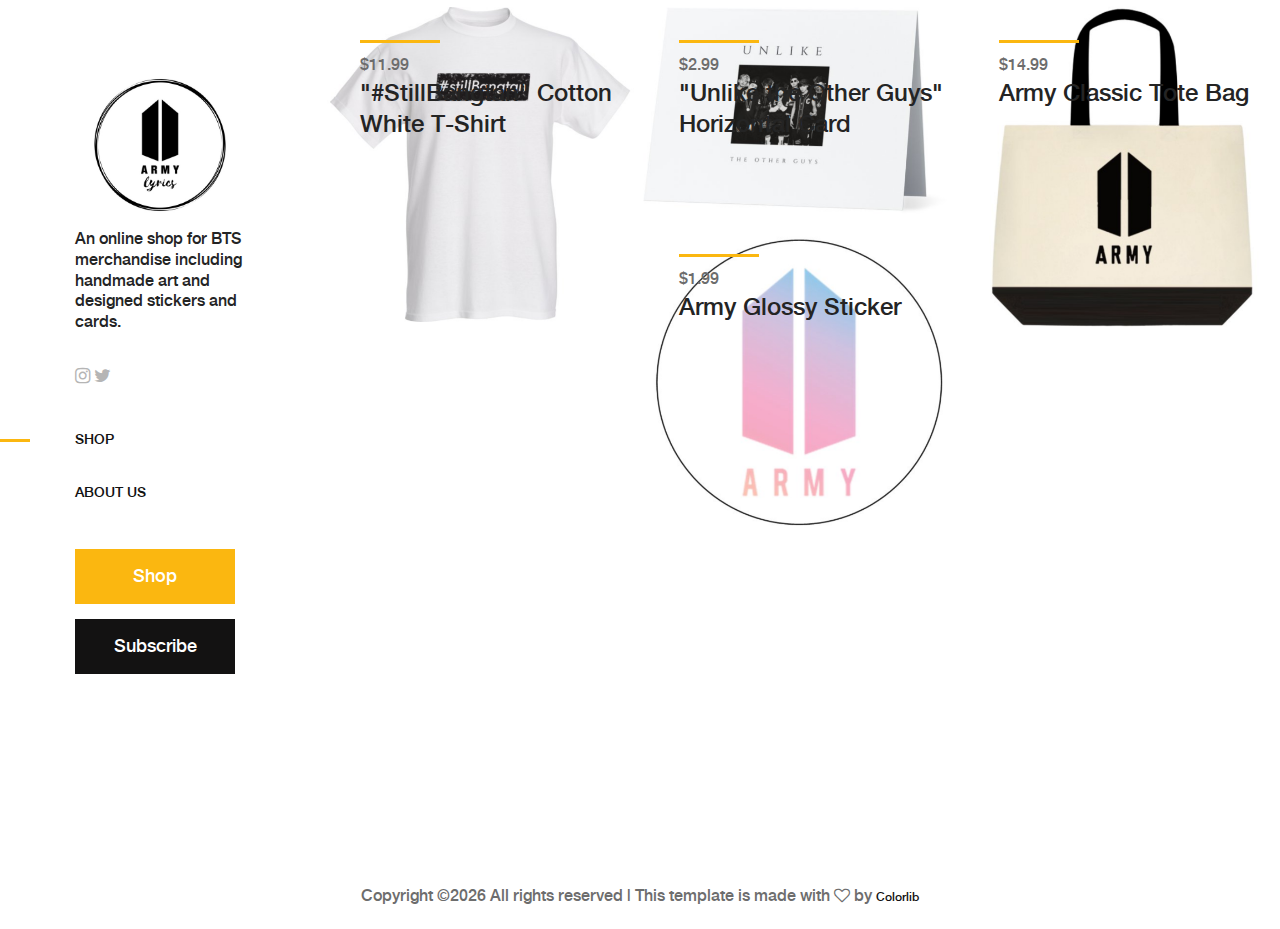
==== commit 49a6a6a5: "Update index.html" ====
--- a/index.html
+++ b/index.html
@@ -150,7 +150,7 @@
                     </a>
                 </div>
 
-                <!-- Single Catagory -->
+             <!--   Single Catagory
                 <div class="single-products-catagory clearfix">
                     <a  >
                         <img src="img/bg-img/5.jpg" alt="">
@@ -163,11 +163,11 @@
                     </a>
                 </div>
 
-                <!-- Single Catagory -->
+                <!-- Single Catagory
                 <div class="single-products-catagory clearfix">
                     <a  >
                         <img src="img/bg-img/6.jpg" alt="">
-                        <!-- Hover Content -->
+                        <!-- Hover Content
                         <div class="hover-content">
                             <div class="line"></div>
                             <p>From $320</p>
@@ -176,11 +176,11 @@
                     </a>
                 </div>
 
-                <!-- Single Catagory -->
+                <!-- Single Catagory
                 <div class="single-products-catagory clearfix">
                     <a  >
                         <img src="img/bg-img/7.jpg" alt="">
-                        <!-- Hover Content -->
+                        <!-- Hover Content
                         <div class="hover-content">
                             <div class="line"></div>
                             <p>From $318</p>
@@ -189,11 +189,11 @@
                     </a>
                 </div>
 
-                <!-- Single Catagory -->
+                <!-- Single Catagory
                 <div class="single-products-catagory clearfix">
                     <a  >
                         <img src="img/bg-img/8.jpg" alt="">
-                        <!-- Hover Content -->
+                        <!-- Hover Content
                         <div class="hover-content">
                             <div class="line"></div>
                             <p>From $318</p>
@@ -202,18 +202,18 @@
                     </a>
                 </div>
 
-                <!-- Single Catagory -->
+                <!-- Single Catagory
                 <div class="single-products-catagory clearfix">
                     <a  >
                         <img src="img/bg-img/9.jpg" alt="">
-                        <!-- Hover Content -->
+                        <!-- Hover Content
                         <div class="hover-content">
                             <div class="line"></div>
                             <p>From $318</p>
                             <h4>Home Deco</h4>
                         </div>
                     </a>
-                </div>
+                </div>                                   -->
             </div>
         </div>
         <!-- Product Catagories Area End -->
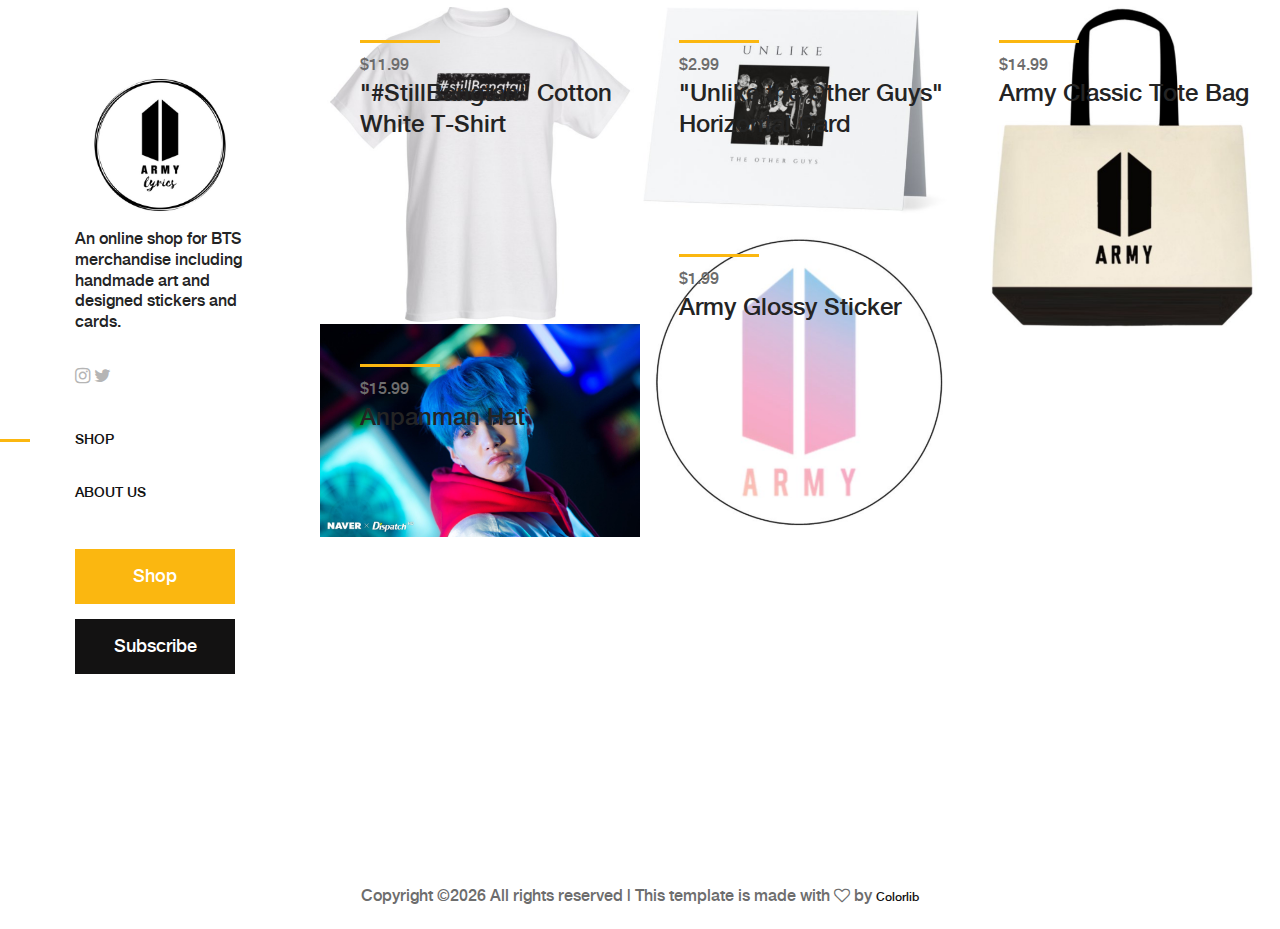
==== commit af31f793: "Update index.html" ====
--- a/index.html
+++ b/index.html
@@ -150,15 +150,15 @@
                     </a>
                 </div>
 
-             <!--   Single Catagory
-                <div class="single-products-catagory clearfix">
-                    <a  >
-                        <img src="img/bg-img/5.jpg" alt="">
-                        <!-- Hover Content -->
-                        <div class="hover-content">
-                            <div class="line"></div>
-                            <p>From $18</p>
-                            <h4>Plant Pot</h4>
+           
+                <div class="single-products-catagory clearfix">
+                    <a  >
+                        <img src="img/bg-img/5.jpg">
+                        <!-- Hover Content -->
+                        <div class="hover-content">
+                            <div class="line"></div>
+                            <p>$15.99</p>
+                            <h4>Anpanman Hat</h4>
                         </div>
                     </a>
                 </div>
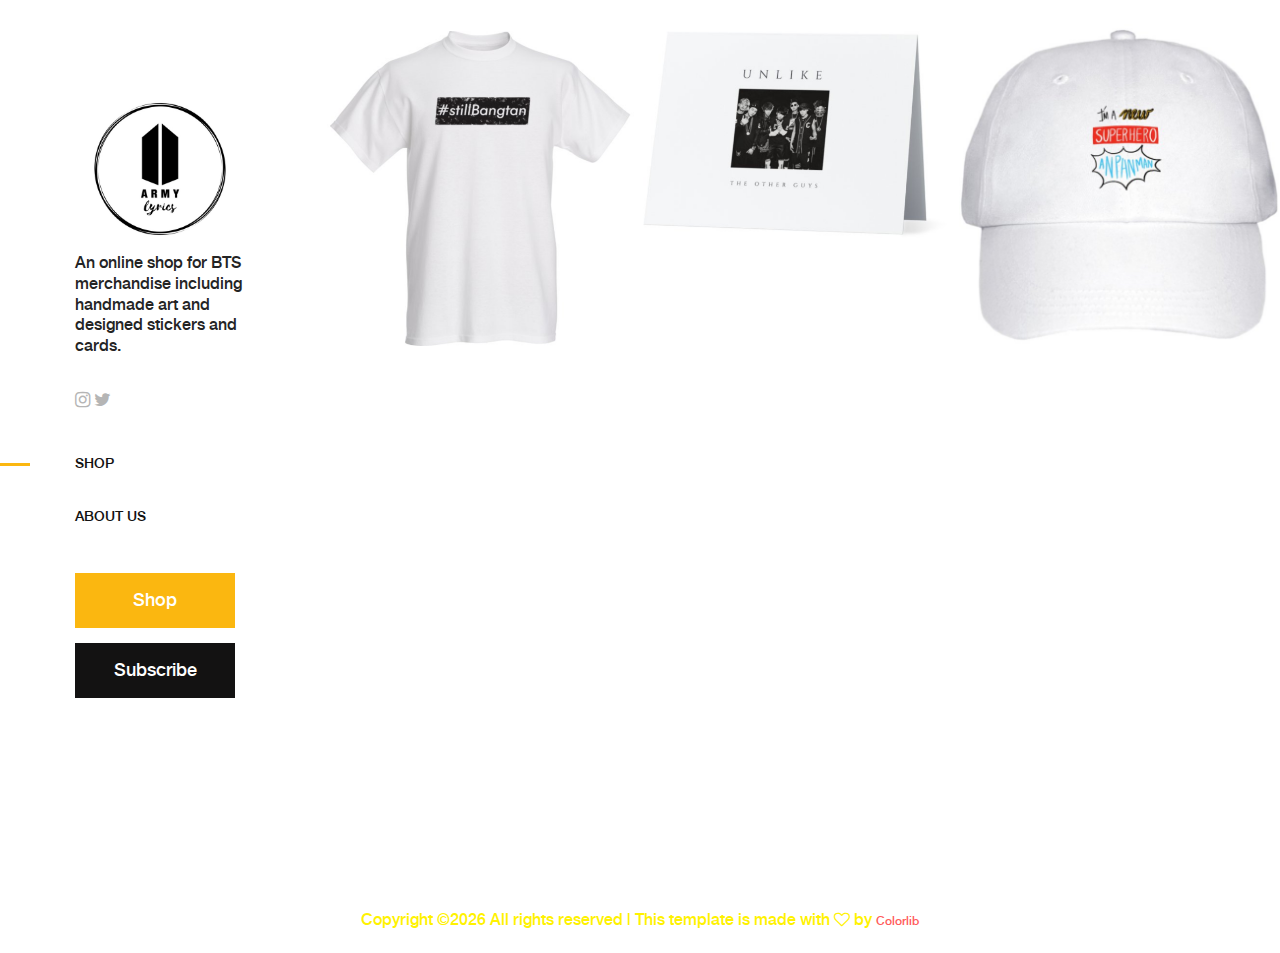
==== commit ddade7f4: "Update index.html" ====
--- a/index.html
+++ b/index.html
@@ -2,6 +2,7 @@
 <html lang="en">
 
 <head>
+  <br>
     <meta charset="UTF-8">
     <meta name="description" content="">
     <meta http-equiv="X-UA-Compatible" content="IE=edge">
@@ -100,65 +101,50 @@
 
                 <!-- Single Catagory -->
                 <div class="single-products-catagory clearfix">
-                    <a  >
-                        <img src="img/bg-img/1.jpg">
+                    <a href="product1.html">
+                        <img src="img/bg-img/1.jpg"></a>
                         <!-- Hover Content -->
                         <div class="hover-content">
-                            <div class="line"></div>
-                            <p>$11.99</p>
-                            <h4>"#StillBangtan" Cotton White T-Shirt</h4>
                         </div>
                     </a>
                 </div>
 
                 <!-- Single Catagory -->
                 <div class="single-products-catagory clearfix">
-                    <a  >
-                        <img src="img/bg-img/2.jpg">
+                    <a href="product2.html">
+                        <img src="img/bg-img/2.jpg"></a>
                         <!-- Hover Content -->
                         <div class="hover-content">
-                            <div class="line"></div>
-                            <p>$2.99</p>
-                            <h4>"Unlike the Other Guys" Horizontal Card</h4>
+                        </div>
+                    </a>
+                </div>
+
+                <!-- Single Catagory
+                <div class="single-products-catagory clearfix">
+                    <a href="product3.html">
+                        <img src="img/bg-img/3.jpg"></a>
+                        <!-- Hover Content
+                        <div class="hover-content">
+                        </div>
+                    </a>
+                </div> -->
+
+             <!-- Single Category -->
+            <!--    <div class="single-products-catagory clearfix">
+                    <a href="product4.html">
+                        <img src="img/bg-img/4.jpg"></a>
+
+                        <div class="hover-content">
                         </div>
                     </a>
                 </div>
 
                 <!-- Single Catagory -->
                 <div class="single-products-catagory clearfix">
-                    <a  >
-                        <img src="img/bg-img/3.jpg">
+                    <a href="product5.html">
+                        <img src="img/bg-img/5.jpg"></a>
                         <!-- Hover Content -->
                         <div class="hover-content">
-                            <div class="line"></div>
-                            <p>$14.99</p>
-                            <h4>Army Classic Tote Bag</h4>
-                        </div>
-                    </a>
-                </div>
-
-                <!-- Single Catagory -->
-                <div class="single-products-catagory clearfix">
-                    <a  >
-                        <img src="img/bg-img/4.jpg" alt="">
-                        <!-- Hover Content -->
-                        <div class="hover-content">
-                            <div class="line"></div>
-                            <p>$1.99</p>
-                            <h4>Army Glossy Sticker</h4>
-                        </div>
-                    </a>
-                </div>
-
-           
-                <div class="single-products-catagory clearfix">
-                    <a  >
-                        <img src="img/bg-img/5.jpg">
-                        <!-- Hover Content -->
-                        <div class="hover-content">
-                            <div class="line"></div>
-                            <p>$15.99</p>
-                            <h4>Anpanman Hat</h4>
                         </div>
                     </a>
                 </div>
--- a/css/core-style.css
+++ b/css/core-style.css
@@ -28,7 +28,6 @@
   font-size: 16px; }
 
 h1,
-h2,
 h3,
 h4,
 h5,
@@ -37,8 +36,18 @@
   line-height: 1.3;
   font-weight: 400; }
 
+h2 {
+  color: #242424;
+  line-height: 1.3;
+  font-weight: 300; }
+
+
+    span {
+        background-color: #ff5c5c;
+    }
+
 p {
-  color: #6d6d6d;
+  color: #fff200;
   font-size: 16px;
   line-height: 1.9;
   font-weight: 400; }
@@ -48,7 +57,7 @@
   transition: all 500ms ease 0s;
   text-decoration: none;
   outline: 0 solid transparent;
-  color: #131212;
+  color: #ff5c5c;
   font-weight: 400;
   font-size: 12px; }
   a:hover, a:focus {
@@ -56,7 +65,7 @@
     transition: all 500ms ease 0s;
     text-decoration: none;
     outline: 0 solid transparent;
-    color: #131212;
+    color: #cccccc;
     font-weight: 400;
     font-size: 12px; }
 
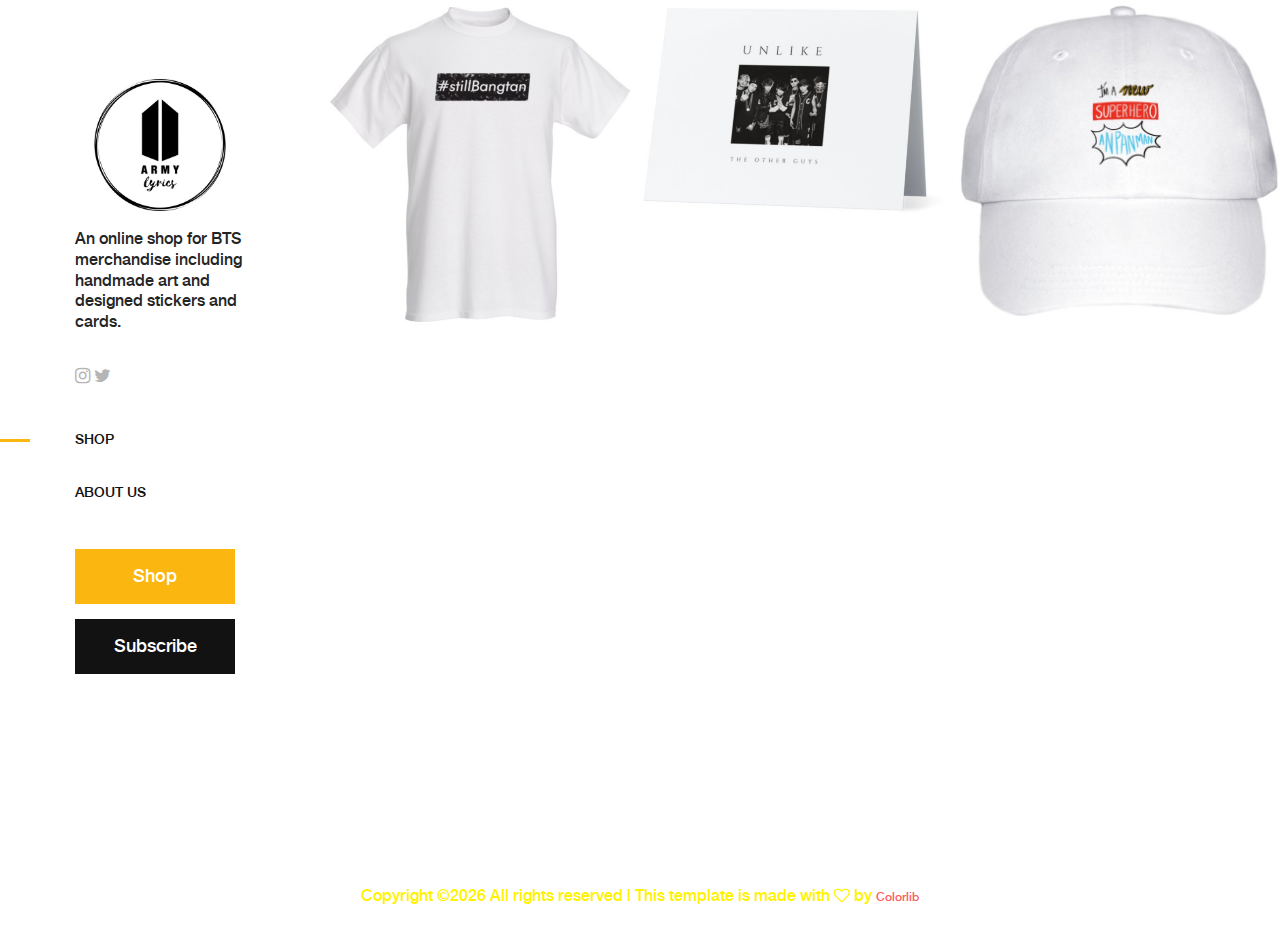
==== commit d467bd47: "Update index.html" ====
--- a/index.html
+++ b/index.html
@@ -2,7 +2,6 @@
 <html lang="en">
 
 <head>
-  <br>
     <meta charset="UTF-8">
     <meta name="description" content="">
     <meta http-equiv="X-UA-Compatible" content="IE=edge">
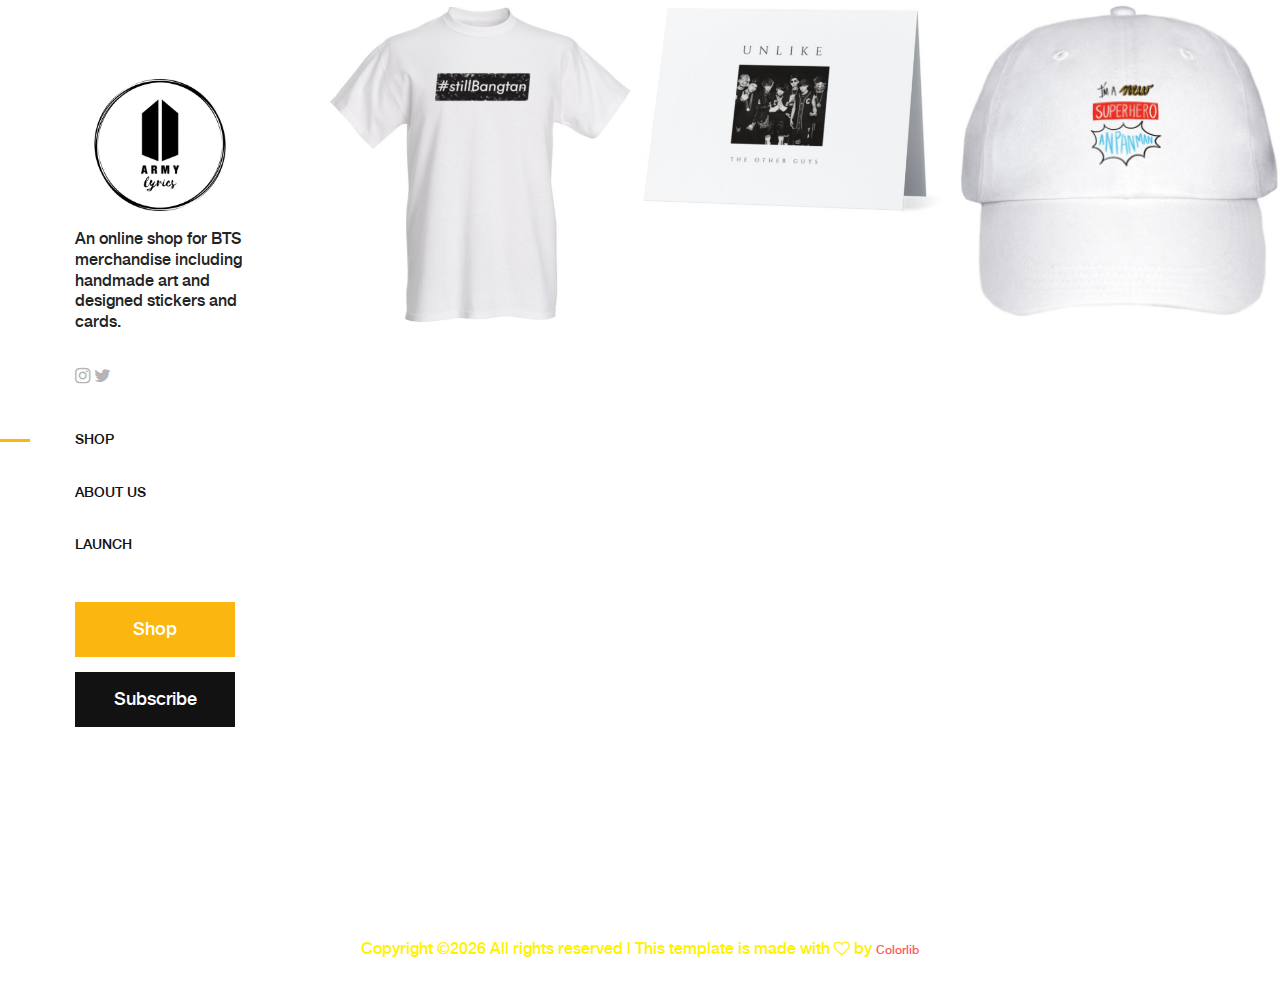
==== commit def0b360: "Update index.html" ====
--- a/index.html
+++ b/index.html
@@ -9,7 +9,7 @@
     <!-- The above 4 meta tags *must* come first in the head; any other head content must come *after* these tags -->
 
     <!-- Title  -->
-    <title>BTS Army Lyrics Shop | Shop</title>
+    <title>BTS Army Lyrics Shop | Products</title>
 
     <!-- Favicon  -->
     <link rel="icon" href="img/core-img/favicon.ico">
@@ -83,6 +83,7 @@
                 <ul>
                     <li class="active"><a href="index.html">Shop</a></li>
                     <li><a href="about.html">About Us</a></li>
+                    <li><a href="why.html">Launch</a></li>
                 </ul>
             </nav>
 
